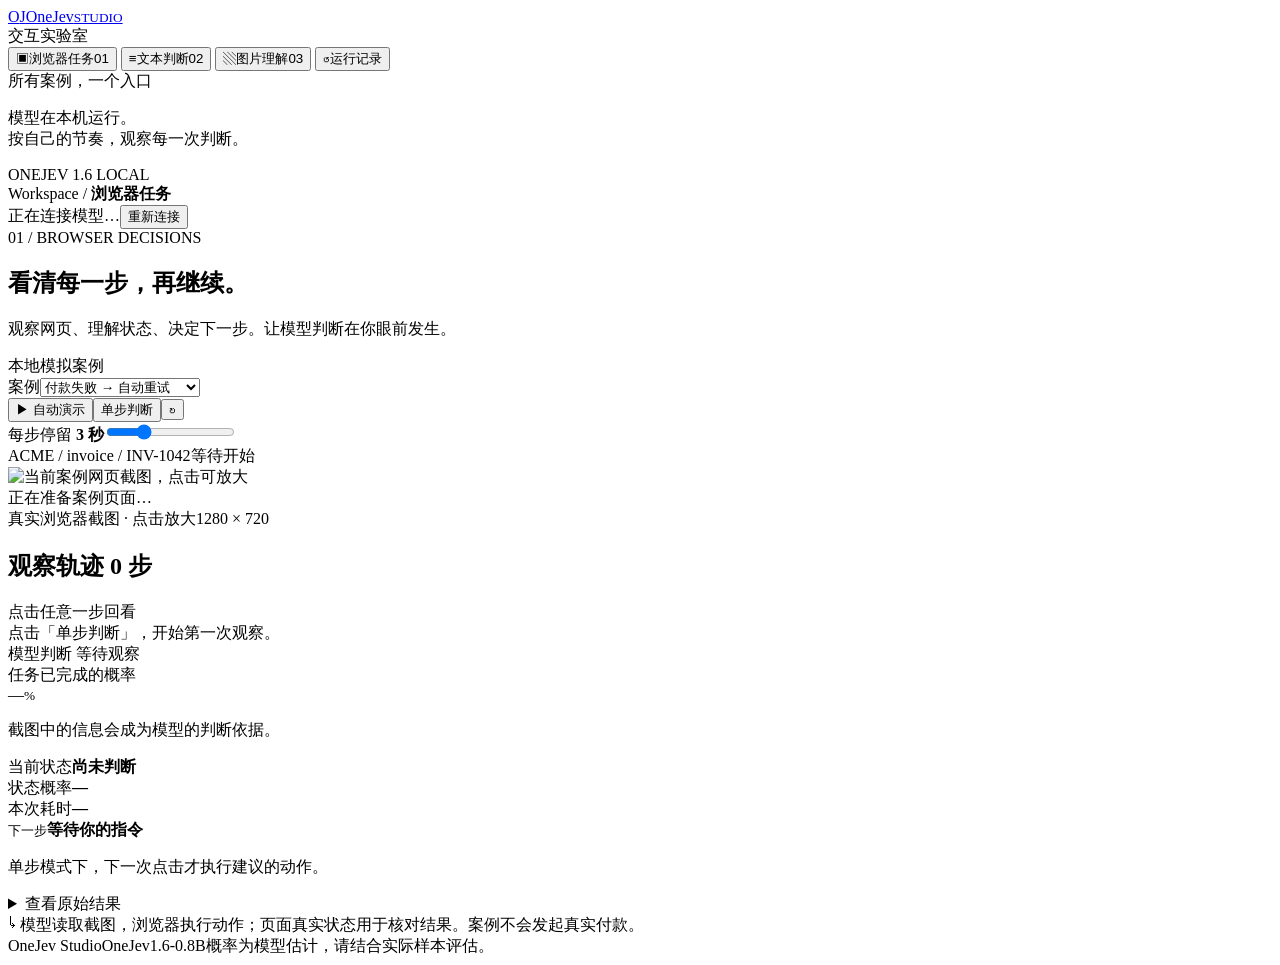
==== qev/studio_assets/index.html @ 2f782835 "Add persistent OneJev Studio for browser, text and image demos" ====
<!doctype html>
<html lang="zh-CN">
<head>
  <meta charset="utf-8">
  <meta name="viewport" content="width=device-width,initial-scale=1">
  <meta name="theme-color" content="#123c36">
  <title>OneJev Studio · 交互实验室</title>
  <link rel="stylesheet" href="/assets/style.css">
  <script src="/assets/app.js" defer></script>
</head>
<body>
  <aside class="sidebar">
    <a class="brand" href="/" aria-label="OneJev Studio 首页"><span class="brand-mark">O<span>J</span></span><span>OneJev<small>STUDIO</small></span></a>
    <div class="nav-label">交互实验室</div>
    <nav aria-label="案例导航">
      <button class="nav-item active" data-tab="browser"><span class="nav-icon">▣</span>浏览器任务<span class="nav-number">01</span></button>
      <button class="nav-item" data-tab="text"><span class="nav-icon">≡</span>文本判断<span class="nav-number">02</span></button>
      <button class="nav-item" data-tab="image"><span class="nav-icon">▧</span>图片理解<span class="nav-number">03</span></button>
      <button class="nav-item" data-tab="runs"><span class="nav-icon">↺</span>运行记录</button>
    </nav>
    <div class="sidebar-note"><span class="tiny-dot"></span> 所有案例，一个入口<p>模型在本机运行。<br>按自己的节奏，观察每一次判断。</p></div>
    <div class="sidebar-footer">ONEJEV 1.6 <span>LOCAL</span></div>
  </aside>
  <div class="app">
    <header class="topbar"><div class="breadcrumb">Workspace <span>/</span> <strong id="breadcrumb">浏览器任务</strong></div><div class="connection"><span class="status-dot" id="model-dot"></span><span id="model-state" role="status">正在连接模型…</span><button class="link-button" id="reconnect">重新连接</button></div></header>
    <main>
      <section class="tab-panel" id="panel-browser" aria-labelledby="browser-title">
        <div class="page-heading"><div><div class="eyebrow">01 / BROWSER DECISIONS</div><h1 id="browser-title">看清每一步，再继续。</h1><p>观察网页、理解状态、决定下一步。让模型判断在你眼前发生。</p></div><span class="local-label"><span class="tiny-dot"></span> 本地模拟案例</span></div>
        <div class="toolbar card">
          <label class="scenario-label">案例<select id="scenario"><option value="retry">付款失败 → 自动重试</option><option value="success">首次付款成功</option><option value="blocked">付款被拒绝 → 人工检查</option><option value="exhausted">持续失败 → 达到上限</option><option value="pending">一直处理中 → 等待</option></select></label>
          <div class="toolbar-actions"><button class="primary" id="auto">▶ 自动演示</button><button class="secondary" id="step">单步判断</button><button class="secondary" id="pause" hidden>Ⅱ 暂停</button><button class="icon-button" id="reset" title="重新开始" aria-label="重新开始">↻</button></div>
          <label class="speed-label" for="speed">每步停留 <strong id="speed-label">3 秒</strong><input id="speed" type="range" min="0.5" max="10" value="3" step="0.5" aria-label="每步停留秒数"></label>
        </div>
        <div class="workspace">
          <div class="visual-column">
            <div class="browser-shell card"><div class="browser-chrome"><div class="traffic"><i></i><i></i><i></i></div><span class="address">ACME / invoice / INV-1042</span><span id="page-badge" class="badge">等待开始</span></div><div class="frame-wrap"><img id="frame" alt="当前案例网页截图，点击可放大" tabindex="0"><div class="frame-empty" id="frame-empty"><span class="loader"></span>正在准备案例页面…</div><div class="thinking" id="thinking" hidden><span class="loader"></span>模型正在观察截图</div></div><div class="frame-footer"><span id="frame-caption">真实浏览器截图 · 点击放大</span><span id="frame-size">1280 × 720</span></div></div>
            <div class="section-row"><h2>观察轨迹 <span id="step-count">0 步</span></h2><span class="muted">点击任意一步回看</span></div>
            <div class="timeline" id="timeline"><div class="empty-line">点击「单步判断」，开始第一次观察。</div></div>
          </div>
          <aside class="decision-card card"><div class="card-eyebrow"><span class="tiny-dot"></span> 模型判断 <span id="result-badge" class="badge">等待观察</span></div><div class="probability-label">任务已完成的概率</div><div class="probability"><span id="done-value">—</span><small>%</small></div><div class="probability-track"><div id="done-fill"></div></div><p class="probability-hint" id="done-hint">截图中的信息会成为模型的判断依据。</p><div class="decision-divider"></div><div class="detail-row"><span>当前状态</span><strong id="state-value">尚未判断</strong></div><div class="detail-row"><span>状态概率</span><strong id="confidence-value">—</strong></div><div class="detail-row"><span>本次耗时</span><strong id="time-value">—</strong></div><div class="next-action"><small>下一步</small><strong id="next-action">等待你的指令</strong><p id="action-description">单步模式下，下一次点击才执行建议的动作。</p></div><div id="session-error" class="inline-error" role="alert" hidden></div><details class="raw-details"><summary>查看原始结果</summary><pre id="raw-result">暂无结果</pre></details></aside>
        </div>
        <div class="bottom-note"><span>↳</span> 模型读取截图，浏览器执行动作；页面真实状态用于核对结果。案例不会发起真实付款。</div>
      </section>

      <section class="tab-panel" id="panel-text" hidden aria-labelledby="text-title"><div class="page-heading"><div><div class="eyebrow">02 / TEXT DECISIONS</div><h1 id="text-title">一段话，几个明确的判断。</h1><p>修改文本，观察团队分流、紧急程度与任务完成概率如何变化。</p></div></div><div class="input-workspace"><form id="text-form" class="input-card card"><label>选择任务<select id="text-preset"><option value="support">客服分流与紧急程度</option><option value="completion">任务完成检查</option></select></label><label>输入文本<textarea id="text-input" rows="8">我的订阅这个月被扣了两次款，请尽快帮我退还多扣的一笔，我已经等了三天了。</textarea></label><label id="text-statement-wrap" hidden>要判断的命题<input id="text-statement" value="用户的问题已经解决。"></label><div class="sample-buttons"><span>试试：</span><button type="button" data-text-sample="refund">重复扣款</button><button type="button" data-text-sample="bug">软件故障</button><button type="button" data-text-sample="resolved">问题已解决</button></div><button class="primary wide" id="text-submit" type="submit">判断这段文本 <span>↗</span></button></form><div class="answers-card card"><div class="card-eyebrow">判断结果</div><div id="text-answers" class="answer-output"><div class="answer-empty"><span>≡</span><h3>从一个真实问题开始</h3><p>输入内容，模型会返回各个选项的概率。</p></div></div></div></div></section>

      <section class="tab-panel" id="panel-image" hidden aria-labelledby="image-title"><div class="page-heading"><div><div class="eyebrow">03 / VISUAL DECISIONS</div><h1 id="image-title">给它一张图，问一个问题。</h1><p>上传截图或照片，用一句话描述你想确认的状态。</p></div></div><div class="input-workspace"><form id="image-form" class="input-card card"><div id="dropzone" class="dropzone" tabindex="0" role="button" aria-label="上传图片"><input id="image-file" type="file" accept="image/png,image/jpeg,image/webp" hidden><div id="upload-placeholder"><span>＋</span><strong>拖入图片，或点击上传</strong><small>PNG、JPG、WebP · 最大 10 MB</small></div><img id="image-preview" alt="待判断的图片" hidden></div><button type="button" class="secondary wide" id="image-sample">先用案例截图试一下</button><label>要判断的命题<input id="image-statement" value="图片中的发票已经付款成功。" required></label><label>补充背景（可选）<textarea id="image-context" rows="2" placeholder="例如：这是一次付款操作后的页面截图。"></textarea></label><button class="primary wide" id="image-submit" type="submit">判断这张图片 <span>↗</span></button></form><div class="answers-card card"><div class="card-eyebrow">判断结果</div><div id="image-answers" class="answer-output"><div class="answer-empty"><span>▧</span><h3>把你想确认的事情说清楚</h3><p>例如：页面显示登录成功，或图片中有一只猫。</p></div></div></div></div></section>

      <section class="tab-panel" id="panel-runs" hidden aria-labelledby="runs-title"><div class="page-heading"><div><div class="eyebrow">04 / RUN HISTORY</div><h1 id="runs-title">每一次观察，都有迹可循。</h1><p>查看此前的案例、逐步截图与模型结果。刷新页面后也能继续回看。</p></div><button class="secondary" id="refresh-runs">刷新记录</button></div><div id="runs-list" class="runs-list"></div></section>
    </main>
    <footer class="app-footer"><span>OneJev Studio</span><span id="model-name">OneJev1.6-0.8B</span><span>概率为模型估计，请结合实际样本评估。</span></footer>
  </div>
  <div class="toast" id="toast" role="alert" hidden></div>
  <dialog id="image-dialog"><button id="close-dialog" class="secondary">关闭 ×</button><img id="large-frame" alt="案例截图放大查看"></dialog>
</body>
</html>
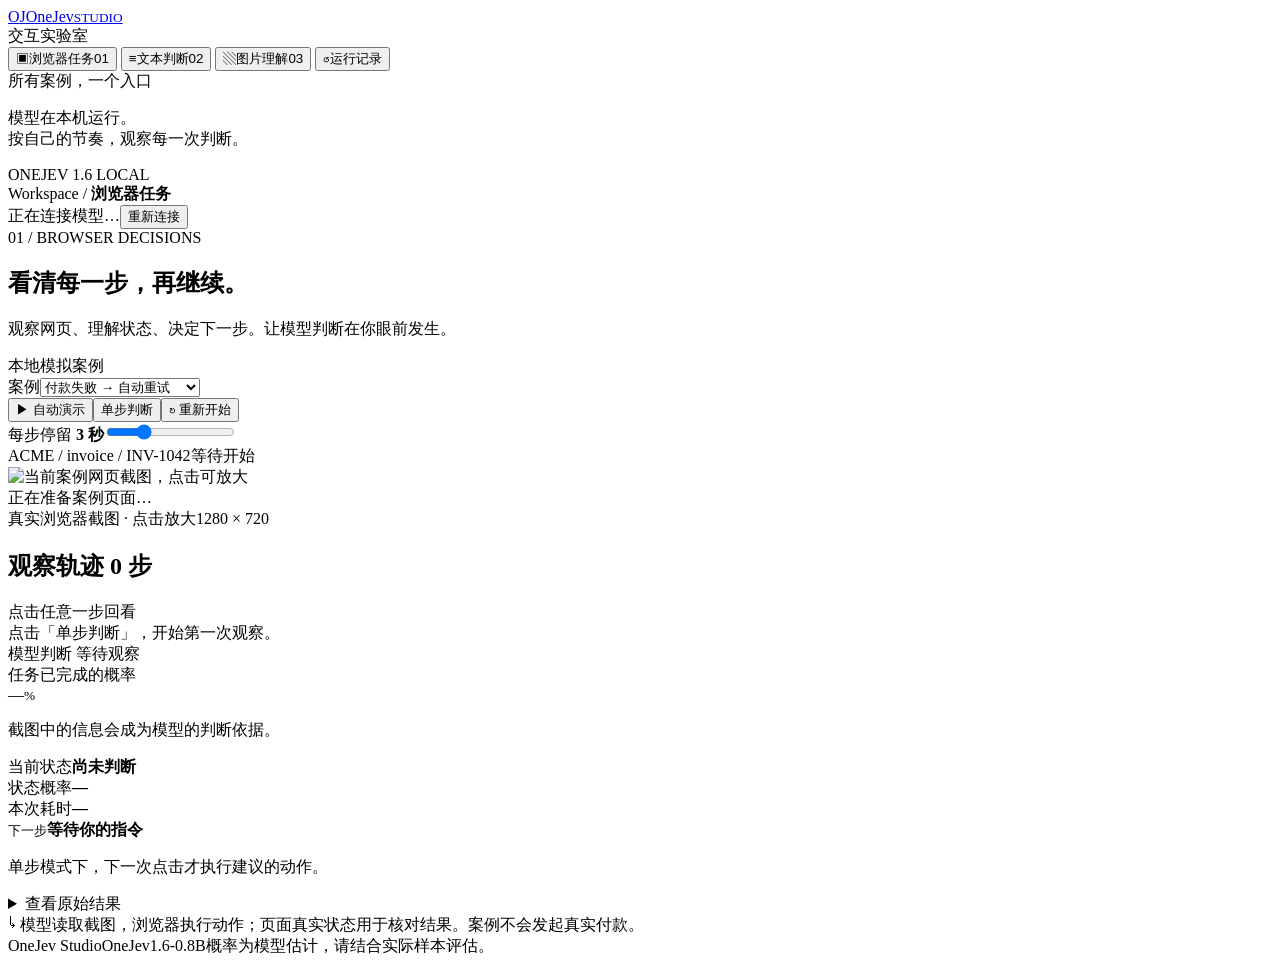
==== commit d10c4a04: "Preserve Studio sessions across failures and improve playback controls" ====
--- a/qev/studio_assets/index.html
+++ b/qev/studio_assets/index.html
@@ -1,56 +1,343 @@
 <!doctype html>
 <html lang="zh-CN">
-<head>
-  <meta charset="utf-8">
-  <meta name="viewport" content="width=device-width,initial-scale=1">
-  <meta name="theme-color" content="#123c36">
-  <title>OneJev Studio · 交互实验室</title>
-  <link rel="stylesheet" href="/assets/style.css">
-  <script src="/assets/app.js" defer></script>
-</head>
-<body>
-  <aside class="sidebar">
-    <a class="brand" href="/" aria-label="OneJev Studio 首页"><span class="brand-mark">O<span>J</span></span><span>OneJev<small>STUDIO</small></span></a>
-    <div class="nav-label">交互实验室</div>
-    <nav aria-label="案例导航">
-      <button class="nav-item active" data-tab="browser"><span class="nav-icon">▣</span>浏览器任务<span class="nav-number">01</span></button>
-      <button class="nav-item" data-tab="text"><span class="nav-icon">≡</span>文本判断<span class="nav-number">02</span></button>
-      <button class="nav-item" data-tab="image"><span class="nav-icon">▧</span>图片理解<span class="nav-number">03</span></button>
-      <button class="nav-item" data-tab="runs"><span class="nav-icon">↺</span>运行记录</button>
-    </nav>
-    <div class="sidebar-note"><span class="tiny-dot"></span> 所有案例，一个入口<p>模型在本机运行。<br>按自己的节奏，观察每一次判断。</p></div>
-    <div class="sidebar-footer">ONEJEV 1.6 <span>LOCAL</span></div>
-  </aside>
-  <div class="app">
-    <header class="topbar"><div class="breadcrumb">Workspace <span>/</span> <strong id="breadcrumb">浏览器任务</strong></div><div class="connection"><span class="status-dot" id="model-dot"></span><span id="model-state" role="status">正在连接模型…</span><button class="link-button" id="reconnect">重新连接</button></div></header>
-    <main>
-      <section class="tab-panel" id="panel-browser" aria-labelledby="browser-title">
-        <div class="page-heading"><div><div class="eyebrow">01 / BROWSER DECISIONS</div><h1 id="browser-title">看清每一步，再继续。</h1><p>观察网页、理解状态、决定下一步。让模型判断在你眼前发生。</p></div><span class="local-label"><span class="tiny-dot"></span> 本地模拟案例</span></div>
-        <div class="toolbar card">
-          <label class="scenario-label">案例<select id="scenario"><option value="retry">付款失败 → 自动重试</option><option value="success">首次付款成功</option><option value="blocked">付款被拒绝 → 人工检查</option><option value="exhausted">持续失败 → 达到上限</option><option value="pending">一直处理中 → 等待</option></select></label>
-          <div class="toolbar-actions"><button class="primary" id="auto">▶ 自动演示</button><button class="secondary" id="step">单步判断</button><button class="secondary" id="pause" hidden>Ⅱ 暂停</button><button class="icon-button" id="reset" title="重新开始" aria-label="重新开始">↻</button></div>
-          <label class="speed-label" for="speed">每步停留 <strong id="speed-label">3 秒</strong><input id="speed" type="range" min="0.5" max="10" value="3" step="0.5" aria-label="每步停留秒数"></label>
+  <head>
+    <meta charset="utf-8" />
+    <meta name="viewport" content="width=device-width,initial-scale=1" />
+    <meta name="theme-color" content="#123c36" />
+    <title>OneJev Studio · 交互实验室</title>
+    <link rel="stylesheet" href="/assets/style.css" />
+    <script src="/assets/app.js" defer></script>
+  </head>
+  <body>
+    <aside class="sidebar">
+      <a class="brand" href="/" aria-label="OneJev Studio 首页"
+        ><span class="brand-mark">O<span>J</span></span
+        ><span>OneJev<small>STUDIO</small></span></a
+      >
+      <div class="nav-label">交互实验室</div>
+      <nav aria-label="案例导航">
+        <button class="nav-item active" data-tab="browser">
+          <span class="nav-icon">▣</span>浏览器任务<span class="nav-number"
+            >01</span
+          >
+        </button>
+        <button class="nav-item" data-tab="text">
+          <span class="nav-icon">≡</span>文本判断<span class="nav-number"
+            >02</span
+          >
+        </button>
+        <button class="nav-item" data-tab="image">
+          <span class="nav-icon">▧</span>图片理解<span class="nav-number"
+            >03</span
+          >
+        </button>
+        <button class="nav-item" data-tab="runs">
+          <span class="nav-icon">↺</span>运行记录
+        </button>
+      </nav>
+      <div class="sidebar-note">
+        <span class="tiny-dot"></span> 所有案例，一个入口
+        <p>模型在本机运行。<br />按自己的节奏，观察每一次判断。</p>
+      </div>
+      <div class="sidebar-footer">ONEJEV 1.6 <span>LOCAL</span></div>
+    </aside>
+    <div class="app">
+      <header class="topbar">
+        <div class="breadcrumb">
+          Workspace <span>/</span> <strong id="breadcrumb">浏览器任务</strong>
         </div>
-        <div class="workspace">
-          <div class="visual-column">
-            <div class="browser-shell card"><div class="browser-chrome"><div class="traffic"><i></i><i></i><i></i></div><span class="address">ACME / invoice / INV-1042</span><span id="page-badge" class="badge">等待开始</span></div><div class="frame-wrap"><img id="frame" alt="当前案例网页截图，点击可放大" tabindex="0"><div class="frame-empty" id="frame-empty"><span class="loader"></span>正在准备案例页面…</div><div class="thinking" id="thinking" hidden><span class="loader"></span>模型正在观察截图</div></div><div class="frame-footer"><span id="frame-caption">真实浏览器截图 · 点击放大</span><span id="frame-size">1280 × 720</span></div></div>
-            <div class="section-row"><h2>观察轨迹 <span id="step-count">0 步</span></h2><span class="muted">点击任意一步回看</span></div>
-            <div class="timeline" id="timeline"><div class="empty-line">点击「单步判断」，开始第一次观察。</div></div>
-          </div>
-          <aside class="decision-card card"><div class="card-eyebrow"><span class="tiny-dot"></span> 模型判断 <span id="result-badge" class="badge">等待观察</span></div><div class="probability-label">任务已完成的概率</div><div class="probability"><span id="done-value">—</span><small>%</small></div><div class="probability-track"><div id="done-fill"></div></div><p class="probability-hint" id="done-hint">截图中的信息会成为模型的判断依据。</p><div class="decision-divider"></div><div class="detail-row"><span>当前状态</span><strong id="state-value">尚未判断</strong></div><div class="detail-row"><span>状态概率</span><strong id="confidence-value">—</strong></div><div class="detail-row"><span>本次耗时</span><strong id="time-value">—</strong></div><div class="next-action"><small>下一步</small><strong id="next-action">等待你的指令</strong><p id="action-description">单步模式下，下一次点击才执行建议的动作。</p></div><div id="session-error" class="inline-error" role="alert" hidden></div><details class="raw-details"><summary>查看原始结果</summary><pre id="raw-result">暂无结果</pre></details></aside>
+        <div class="connection">
+          <span class="status-dot" id="model-dot"></span
+          ><span id="model-state" role="status">正在连接模型…</span
+          ><button class="link-button" id="reconnect">重新连接</button>
         </div>
-        <div class="bottom-note"><span>↳</span> 模型读取截图，浏览器执行动作；页面真实状态用于核对结果。案例不会发起真实付款。</div>
-      </section>
+      </header>
+      <main>
+        <section
+          class="tab-panel"
+          id="panel-browser"
+          aria-labelledby="browser-title"
+        >
+          <div class="page-heading">
+            <div>
+              <div class="eyebrow">01 / BROWSER DECISIONS</div>
+              <h1 id="browser-title">看清每一步，再继续。</h1>
+              <p>观察网页、理解状态、决定下一步。让模型判断在你眼前发生。</p>
+            </div>
+            <span class="local-label"
+              ><span class="tiny-dot"></span> 本地模拟案例</span
+            >
+          </div>
+          <div class="toolbar card">
+            <label class="scenario-label"
+              >案例<select id="scenario">
+                <option value="retry">付款失败 → 自动重试</option>
+                <option value="success">首次付款成功</option>
+                <option value="blocked">付款被拒绝 → 人工检查</option>
+                <option value="exhausted">持续失败 → 达到上限</option>
+                <option value="pending">一直处理中 → 等待</option>
+              </select></label
+            >
+            <div class="toolbar-actions">
+              <button class="primary" id="auto">▶ 自动演示</button
+              ><button class="secondary" id="step">单步判断</button
+              ><button class="secondary" id="pause" hidden>Ⅱ 暂停</button
+              ><button
+                class="secondary"
+                id="reset"
+                title="重新开始"
+                aria-label="重新开始"
+              >
+                ↻ 重新开始
+              </button>
+            </div>
+            <label class="speed-label" for="speed"
+              >每步停留 <strong id="speed-label">3 秒</strong
+              ><input
+                id="speed"
+                type="range"
+                min="0.5"
+                max="10"
+                value="3"
+                step="0.5"
+                aria-label="每步停留秒数"
+            /></label>
+          </div>
+          <div class="workspace">
+            <div class="visual-column">
+              <div class="browser-shell card">
+                <div class="browser-chrome">
+                  <div class="traffic"><i></i><i></i><i></i></div>
+                  <span class="address">ACME / invoice / INV-1042</span
+                  ><span id="page-badge" class="badge">等待开始</span>
+                </div>
+                <div class="frame-wrap">
+                  <img
+                    id="frame"
+                    alt="当前案例网页截图，点击可放大"
+                    tabindex="0"
+                  />
+                  <div class="frame-empty" id="frame-empty">
+                    <span class="loader"></span>正在准备案例页面…
+                  </div>
+                  <div class="thinking" id="thinking" hidden>
+                    <span class="loader"></span>模型正在观察截图
+                  </div>
+                </div>
+                <div class="frame-footer">
+                  <span id="frame-caption">真实浏览器截图 · 点击放大</span
+                  ><span id="frame-size">1280 × 720</span>
+                </div>
+              </div>
+              <div class="section-row">
+                <h2>观察轨迹 <span id="step-count">0 步</span></h2>
+                <span class="muted"
+                  >点击任意一步回看
+                  <button class="link-button" id="latest-frame" hidden>
+                    返回最新
+                  </button></span
+                >
+              </div>
+              <div class="timeline" id="timeline">
+                <div class="empty-line">点击「单步判断」，开始第一次观察。</div>
+              </div>
+            </div>
+            <aside class="decision-card card">
+              <div class="card-eyebrow">
+                <span class="tiny-dot"></span> 模型判断
+                <span id="result-badge" class="badge">等待观察</span>
+              </div>
+              <div class="probability-label">任务已完成的概率</div>
+              <div class="probability">
+                <span id="done-value">—</span><small>%</small>
+              </div>
+              <div class="probability-track"><div id="done-fill"></div></div>
+              <p class="probability-hint" id="done-hint">
+                截图中的信息会成为模型的判断依据。
+              </p>
+              <div class="decision-divider"></div>
+              <div class="detail-row state-row">
+                <span>当前状态</span><strong id="state-value">尚未判断</strong>
+              </div>
+              <div class="detail-row confidence-row">
+                <span>状态概率</span><strong id="confidence-value">—</strong>
+              </div>
+              <div class="detail-row latency-row">
+                <span>本次耗时</span><strong id="time-value">—</strong>
+              </div>
+              <div class="next-action">
+                <small>下一步</small
+                ><strong id="next-action">等待你的指令</strong>
+                <p id="action-description">
+                  单步模式下，下一次点击才执行建议的动作。
+                </p>
+                <p id="auto-countdown" class="auto-countdown" hidden></p>
+              </div>
+              <div
+                id="session-error"
+                class="inline-error"
+                role="alert"
+                hidden
+              ></div>
+              <details class="raw-details">
+                <summary>查看原始结果</summary>
+                <pre id="raw-result">暂无结果</pre>
+              </details>
+            </aside>
+          </div>
+          <div class="bottom-note">
+            <span>↳</span>
+            模型读取截图，浏览器执行动作；页面真实状态用于核对结果。案例不会发起真实付款。
+          </div>
+        </section>
 
-      <section class="tab-panel" id="panel-text" hidden aria-labelledby="text-title"><div class="page-heading"><div><div class="eyebrow">02 / TEXT DECISIONS</div><h1 id="text-title">一段话，几个明确的判断。</h1><p>修改文本，观察团队分流、紧急程度与任务完成概率如何变化。</p></div></div><div class="input-workspace"><form id="text-form" class="input-card card"><label>选择任务<select id="text-preset"><option value="support">客服分流与紧急程度</option><option value="completion">任务完成检查</option></select></label><label>输入文本<textarea id="text-input" rows="8">我的订阅这个月被扣了两次款，请尽快帮我退还多扣的一笔，我已经等了三天了。</textarea></label><label id="text-statement-wrap" hidden>要判断的命题<input id="text-statement" value="用户的问题已经解决。"></label><div class="sample-buttons"><span>试试：</span><button type="button" data-text-sample="refund">重复扣款</button><button type="button" data-text-sample="bug">软件故障</button><button type="button" data-text-sample="resolved">问题已解决</button></div><button class="primary wide" id="text-submit" type="submit">判断这段文本 <span>↗</span></button></form><div class="answers-card card"><div class="card-eyebrow">判断结果</div><div id="text-answers" class="answer-output"><div class="answer-empty"><span>≡</span><h3>从一个真实问题开始</h3><p>输入内容，模型会返回各个选项的概率。</p></div></div></div></div></section>
+        <section
+          class="tab-panel"
+          id="panel-text"
+          hidden
+          aria-labelledby="text-title"
+        >
+          <div class="page-heading">
+            <div>
+              <div class="eyebrow">02 / TEXT DECISIONS</div>
+              <h1 id="text-title">一段话，几个明确的判断。</h1>
+              <p>修改文本，观察团队分流、紧急程度与任务完成概率如何变化。</p>
+            </div>
+          </div>
+          <div class="input-workspace">
+            <form id="text-form" class="input-card card">
+              <label
+                >选择任务<select id="text-preset">
+                  <option value="support">客服分流与紧急程度</option>
+                  <option value="completion">任务完成检查</option>
+                </select></label
+              ><label
+                >输入文本<textarea id="text-input" rows="8">
+我的订阅这个月被扣了两次款，请尽快帮我退还多扣的一笔，我已经等了三天了。</textarea
+                ></label
+              ><label id="text-statement-wrap" hidden
+                >要判断的命题<input
+                  id="text-statement"
+                  value="用户的问题已经解决。"
+              /></label>
+              <div class="sample-buttons">
+                <span>试试：</span
+                ><button type="button" data-text-sample="refund">
+                  重复扣款</button
+                ><button type="button" data-text-sample="bug">软件故障</button
+                ><button type="button" data-text-sample="resolved">
+                  问题已解决
+                </button>
+              </div>
+              <button class="primary wide" id="text-submit" type="submit">
+                判断这段文本 <span>↗</span>
+              </button>
+            </form>
+            <div class="answers-card card">
+              <div class="card-eyebrow">判断结果</div>
+              <div id="text-answers" class="answer-output">
+                <div class="answer-empty">
+                  <span>≡</span>
+                  <h3>从一个真实问题开始</h3>
+                  <p>输入内容，模型会返回各个选项的概率。</p>
+                </div>
+              </div>
+            </div>
+          </div>
+        </section>
 
-      <section class="tab-panel" id="panel-image" hidden aria-labelledby="image-title"><div class="page-heading"><div><div class="eyebrow">03 / VISUAL DECISIONS</div><h1 id="image-title">给它一张图，问一个问题。</h1><p>上传截图或照片，用一句话描述你想确认的状态。</p></div></div><div class="input-workspace"><form id="image-form" class="input-card card"><div id="dropzone" class="dropzone" tabindex="0" role="button" aria-label="上传图片"><input id="image-file" type="file" accept="image/png,image/jpeg,image/webp" hidden><div id="upload-placeholder"><span>＋</span><strong>拖入图片，或点击上传</strong><small>PNG、JPG、WebP · 最大 10 MB</small></div><img id="image-preview" alt="待判断的图片" hidden></div><button type="button" class="secondary wide" id="image-sample">先用案例截图试一下</button><label>要判断的命题<input id="image-statement" value="图片中的发票已经付款成功。" required></label><label>补充背景（可选）<textarea id="image-context" rows="2" placeholder="例如：这是一次付款操作后的页面截图。"></textarea></label><button class="primary wide" id="image-submit" type="submit">判断这张图片 <span>↗</span></button></form><div class="answers-card card"><div class="card-eyebrow">判断结果</div><div id="image-answers" class="answer-output"><div class="answer-empty"><span>▧</span><h3>把你想确认的事情说清楚</h3><p>例如：页面显示登录成功，或图片中有一只猫。</p></div></div></div></div></section>
+        <section
+          class="tab-panel"
+          id="panel-image"
+          hidden
+          aria-labelledby="image-title"
+        >
+          <div class="page-heading">
+            <div>
+              <div class="eyebrow">03 / VISUAL DECISIONS</div>
+              <h1 id="image-title">给它一张图，问一个问题。</h1>
+              <p>上传截图或照片，用一句话描述你想确认的状态。</p>
+            </div>
+          </div>
+          <div class="input-workspace">
+            <form id="image-form" class="input-card card">
+              <div
+                id="dropzone"
+                class="dropzone"
+                tabindex="0"
+                role="button"
+                aria-label="上传图片"
+              >
+                <input
+                  id="image-file"
+                  type="file"
+                  accept="image/png,image/jpeg,image/webp"
+                  hidden
+                />
+                <div id="upload-placeholder">
+                  <span>＋</span><strong>拖入图片，或点击上传</strong
+                  ><small>PNG、JPG、WebP · 最大 10 MB</small>
+                </div>
+                <img id="image-preview" alt="待判断的图片" hidden />
+              </div>
+              <button type="button" class="secondary wide" id="image-sample">
+                先用案例截图试一下</button
+              ><label
+                >要判断的命题<input
+                  id="image-statement"
+                  value="图片中的发票已经付款成功。"
+                  required /></label
+              ><label
+                >补充背景（可选）<textarea
+                  id="image-context"
+                  rows="2"
+                  placeholder="例如：这是一次付款操作后的页面截图。"
+                ></textarea></label
+              ><button class="primary wide" id="image-submit" type="submit">
+                判断这张图片 <span>↗</span>
+              </button>
+            </form>
+            <div class="answers-card card">
+              <div class="card-eyebrow">判断结果</div>
+              <div id="image-answers" class="answer-output">
+                <div class="answer-empty">
+                  <span>▧</span>
+                  <h3>把你想确认的事情说清楚</h3>
+                  <p>例如：页面显示登录成功，或图片中有一只猫。</p>
+                </div>
+              </div>
+            </div>
+          </div>
+        </section>
 
-      <section class="tab-panel" id="panel-runs" hidden aria-labelledby="runs-title"><div class="page-heading"><div><div class="eyebrow">04 / RUN HISTORY</div><h1 id="runs-title">每一次观察，都有迹可循。</h1><p>查看此前的案例、逐步截图与模型结果。刷新页面后也能继续回看。</p></div><button class="secondary" id="refresh-runs">刷新记录</button></div><div id="runs-list" class="runs-list"></div></section>
-    </main>
-    <footer class="app-footer"><span>OneJev Studio</span><span id="model-name">OneJev1.6-0.8B</span><span>概率为模型估计，请结合实际样本评估。</span></footer>
-  </div>
-  <div class="toast" id="toast" role="alert" hidden></div>
-  <dialog id="image-dialog"><button id="close-dialog" class="secondary">关闭 ×</button><img id="large-frame" alt="案例截图放大查看"></dialog>
-</body>
+        <section
+          class="tab-panel"
+          id="panel-runs"
+          hidden
+          aria-labelledby="runs-title"
+        >
+          <div class="page-heading">
+            <div>
+              <div class="eyebrow">04 / RUN HISTORY</div>
+              <h1 id="runs-title">每一次观察，都有迹可循。</h1>
+              <p>
+                查看此前的案例、逐步截图与模型结果。刷新页面后也能继续回看。
+              </p>
+            </div>
+            <button class="secondary" id="refresh-runs">刷新记录</button>
+          </div>
+          <div id="runs-list" class="runs-list"></div>
+        </section>
+      </main>
+      <footer class="app-footer">
+        <span>OneJev Studio</span><span id="model-name">OneJev1.6-0.8B</span
+        ><span>概率为模型估计，请结合实际样本评估。</span>
+      </footer>
+    </div>
+    <div class="toast" id="toast" role="alert" hidden></div>
+    <dialog id="image-dialog">
+      <button id="close-dialog" class="secondary">关闭 ×</button
+      ><img id="large-frame" alt="案例截图放大查看" />
+    </dialog>
+  </body>
 </html>
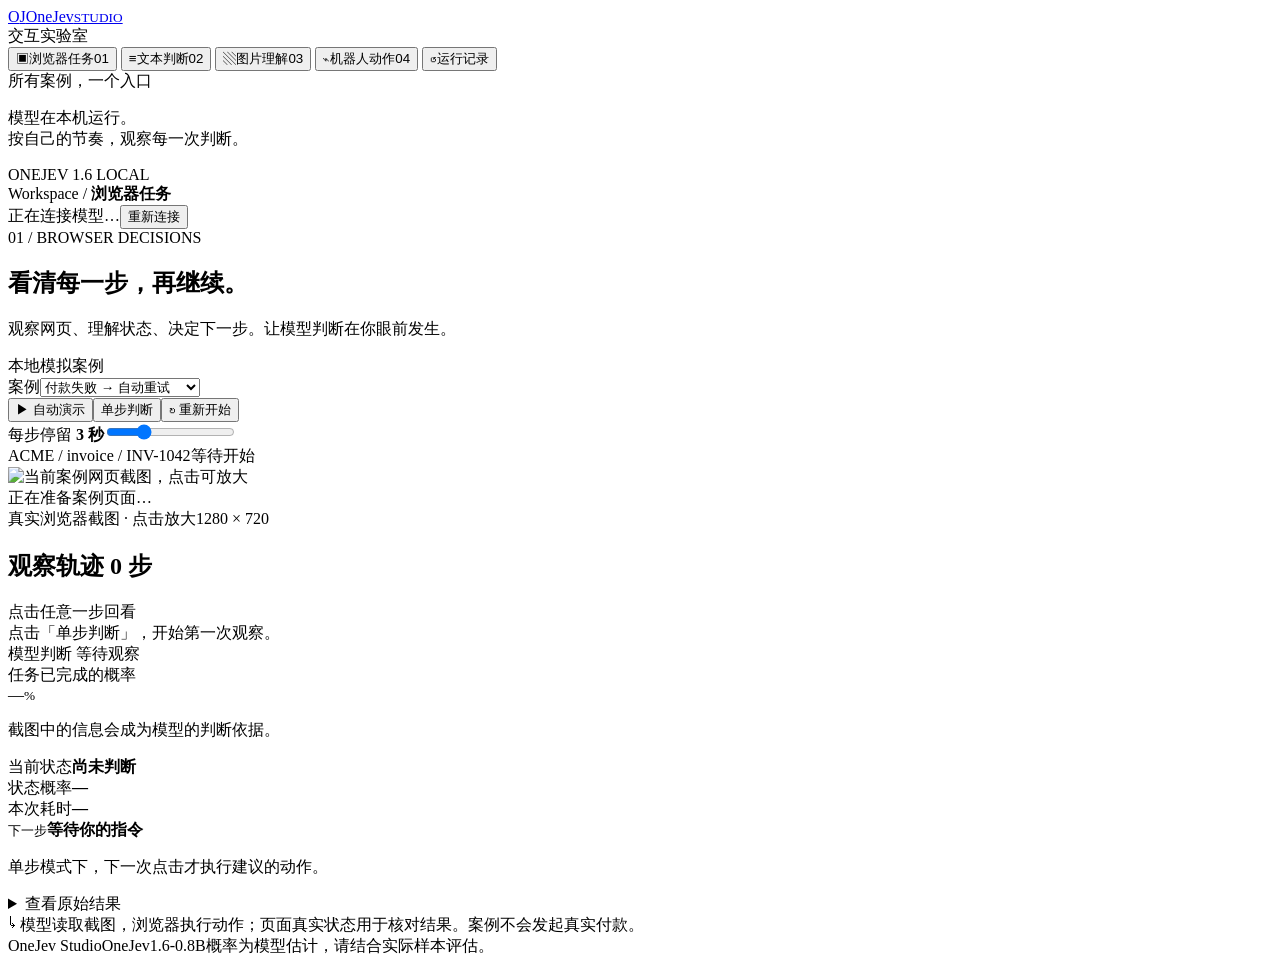
==== commit 8383143f: "Add Viser robot workbench with fixed-camera outcome checks" ====
--- a/qev/studio_assets/index.html
+++ b/qev/studio_assets/index.html
@@ -7,6 +7,7 @@
     <title>OneJev Studio · 交互实验室</title>
     <link rel="stylesheet" href="/assets/style.css" />
     <script src="/assets/app.js" defer></script>
+    <script src="/assets/robot.js" defer></script>
   </head>
   <body>
     <aside class="sidebar">
@@ -29,6 +30,11 @@
         <button class="nav-item" data-tab="image">
           <span class="nav-icon">▧</span>图片理解<span class="nav-number"
             >03</span
+          >
+        </button>
+        <button class="nav-item" data-tab="robot">
+          <span class="nav-icon">⌁</span>机器人动作<span class="nav-number"
+            >04</span
           >
         </button>
         <button class="nav-item" data-tab="runs">
@@ -193,6 +199,148 @@
 
         <section
           class="tab-panel"
+          id="panel-robot"
+          hidden
+          aria-labelledby="robot-title"
+        >
+          <div class="page-heading">
+            <div>
+              <div class="eyebrow">04 / ROBOT ACTIONS · VISER</div>
+              <h1 id="robot-title">让动作看得见，也能被检查。</h1>
+              <p>
+                把红色方块放入蓝色托盘。三维操作、相机画面和模型判断，在同一个页面里。
+              </p>
+            </div>
+            <span class="local-label">运动学演示 · 非物理仿真</span>
+          </div>
+          <div class="toolbar card robot-toolbar">
+            <button class="primary" id="robot-step">执行：靠近方块</button
+            ><button class="secondary" id="robot-observe">让模型看一眼</button
+            ><button class="secondary" id="robot-auto">▶ 自动演示</button
+            ><button class="secondary" id="robot-reset">↻ 重置场景</button
+            ><label class="robot-check"
+              ><input
+                type="checkbox"
+                id="robot-auto-judge"
+                checked
+              />动作后自动判断</label
+            >
+          </div>
+          <div class="robot-workspace">
+            <div class="robot-visual">
+              <div class="card robot-viewer">
+                <div class="browser-chrome">
+                  <span class="tiny-dot"></span
+                  ><span class="address">Viser · 六轴机械臂与平行夹爪</span
+                  ><span class="badge" id="robot-phase">正在准备场景</span>
+                </div>
+                <iframe
+                  id="robot-viewer"
+                  title="Viser 机器人三维交互视图"
+                  allow="fullscreen"
+                  loading="lazy"
+                ></iframe>
+                <div class="frame-footer">
+                  <span>左键旋转 · 右键平移 · 滚轮缩放</span
+                  ><span id="robot-connection">正在连接三维视图…</span>
+                </div>
+              </div>
+              <div class="robot-faults card">
+                <span>尝试故障</span
+                ><button class="secondary" id="robot-miss">下一次抓空</button
+                ><button class="secondary" id="robot-drop">让方块掉落</button
+                ><button class="secondary" id="robot-shift">移动目标托盘</button
+                ><small id="robot-fault-hint"
+                  >先看正常流程，再观察失败时的判断。</small
+                >
+              </div>
+              <div class="section-row">
+                <h2>模型实际看到的画面</h2>
+                <span id="robot-camera-label" class="muted"
+                  >固定相机 · 与自由视角独立</span
+                >
+              </div>
+              <div class="card robot-camera">
+                <img
+                  id="robot-camera"
+                  alt="发送给 OneJev 的固定相机画面"
+                  hidden
+                />
+                <div id="robot-camera-empty" class="answer-empty">
+                  <span>▧</span>
+                  <p>点击「让模型看一眼」，获取固定相机画面并作判断。</p>
+                </div>
+              </div>
+              <div class="section-row">
+                <h2>视觉检查记录</h2>
+                <button id="robot-latest" class="link-button" hidden>
+                  返回最新
+                </button>
+              </div>
+              <div id="robot-history" class="timeline">
+                <div class="empty-line">还没有视觉检查记录。</div>
+              </div>
+            </div>
+            <aside class="card robot-results">
+              <div class="card-eyebrow">
+                <span class="tiny-dot"></span>视觉判断<span
+                  class="badge"
+                  id="robot-verdict"
+                  >等待观察</span
+                >
+              </div>
+              <div class="robot-prob">
+                <span>方块已放进托盘并释放</span
+                ><strong id="robot-placed">—<small>%</small></strong>
+                <div class="probability-track">
+                  <div id="robot-placed-fill"></div>
+                </div>
+              </div>
+              <div class="robot-prob">
+                <span>夹住方块且已离开桌面</span
+                ><strong id="robot-grasped">—<small>%</small></strong>
+                <div class="probability-track">
+                  <div id="robot-grasped-fill"></div>
+                </div>
+              </div>
+              <div class="decision-divider"></div>
+              <div class="card-eyebrow">独立场景验收</div>
+              <div class="detail-row">
+                <span>夹持并离桌</span
+                ><strong id="robot-truth-grasped">否</strong>
+              </div>
+              <div class="detail-row">
+                <span>放进托盘并释放</span
+                ><strong id="robot-truth-placed">否</strong>
+              </div>
+              <div class="detail-row">
+                <span>本次模型耗时</span><strong id="robot-time">—</strong>
+              </div>
+              <div class="next-action">
+                <small>脚本的下一动作</small
+                ><strong id="robot-next">靠近方块</strong>
+                <p>
+                  动作由预设技能与逆运动学执行。OneJev 读取相机图像作结果检查。
+                </p>
+              </div>
+              <p class="robot-note">
+                场景验收来自物体位置与演示夹持状态，独立于模型结果。这里不模拟接触力、摩擦或真实抓取稳定性。
+              </p>
+              <div
+                id="robot-error"
+                class="inline-error"
+                hidden
+                role="alert"
+              ></div>
+              <details class="raw-details">
+                <summary>查看模型原始结果</summary>
+                <pre id="robot-raw">暂无结果</pre>
+              </details>
+            </aside>
+          </div>
+        </section>
+        <section
+          class="tab-panel"
           id="panel-text"
           hidden
           aria-labelledby="text-title"
